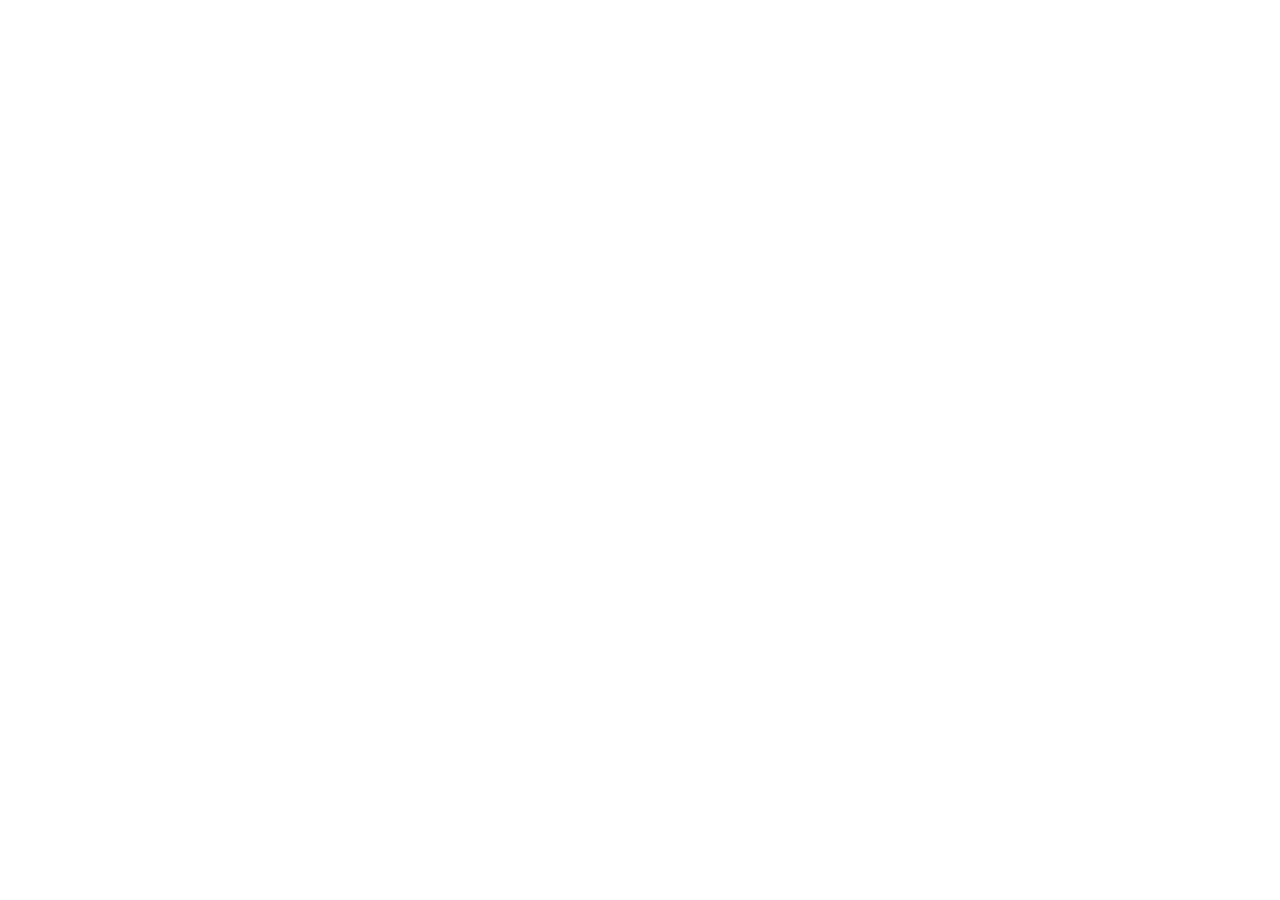
==== index.html @ ee0d394a "Updates" ====
<!doctype html><html lang="en"><head><meta charset="utf-8"/><link rel="icon" href="/portfolio/favicon.ico"/><meta name="viewport" content="width=device-width,initial-scale=1"/><meta name="theme-color" content="#000000"/><meta name="description" content="Web site created using create-react-app"/><link rel="apple-touch-icon" href="/portfolio/logo192.png"/><link rel="manifest" href="/portfolio/manifest.json"/><title>React App</title><link href="/portfolio/static/css/main.e05fc417.chunk.css" rel="stylesheet"></head><body><noscript>You need to enable JavaScript to run this app.</noscript><div id="root"></div><script>!function(e){function r(r){for(var n,i,a=r[0],c=r[1],l=r[2],p=0,s=[];p<a.length;p++)i=a[p],Object.prototype.hasOwnProperty.call(o,i)&&o[i]&&s.push(o[i][0]),o[i]=0;for(n in c)Object.prototype.hasOwnProperty.call(c,n)&&(e[n]=c[n]);for(f&&f(r);s.length;)s.shift()();return u.push.apply(u,l||[]),t()}function t(){for(var e,r=0;r<u.length;r++){for(var t=u[r],n=!0,a=1;a<t.length;a++){var c=t[a];0!==o[c]&&(n=!1)}n&&(u.splice(r--,1),e=i(i.s=t[0]))}return e}var n={},o={1:0},u=[];function i(r){if(n[r])return n[r].exports;var t=n[r]={i:r,l:!1,exports:{}};return e[r].call(t.exports,t,t.exports,i),t.l=!0,t.exports}i.e=function(e){var r=[],t=o[e];if(0!==t)if(t)r.push(t[2]);else{var n=new Promise((function(r,n){t=o[e]=[r,n]}));r.push(t[2]=n);var u,a=document.createElement("script");a.charset="utf-8",a.timeout=120,i.nc&&a.setAttribute("nonce",i.nc),a.src=function(e){return i.p+"static/js/"+({}[e]||e)+"."+{3:"037e3eae"}[e]+".chunk.js"}(e);var c=new Error;u=function(r){a.onerror=a.onload=null,clearTimeout(l);var t=o[e];if(0!==t){if(t){var n=r&&("load"===r.type?"missing":r.type),u=r&&r.target&&r.target.src;c.message="Loading chunk "+e+" failed.\n("+n+": "+u+")",c.name="ChunkLoadError",c.type=n,c.request=u,t[1](c)}o[e]=void 0}};var l=setTimeout((function(){u({type:"timeout",target:a})}),12e4);a.onerror=a.onload=u,document.head.appendChild(a)}return Promise.all(r)},i.m=e,i.c=n,i.d=function(e,r,t){i.o(e,r)||Object.defineProperty(e,r,{enumerable:!0,get:t})},i.r=function(e){"undefined"!=typeof Symbol&&Symbol.toStringTag&&Object.defineProperty(e,Symbol.toStringTag,{value:"Module"}),Object.defineProperty(e,"__esModule",{value:!0})},i.t=function(e,r){if(1&r&&(e=i(e)),8&r)return e;if(4&r&&"object"==typeof e&&e&&e.__esModule)return e;var t=Object.create(null);if(i.r(t),Object.defineProperty(t,"default",{enumerable:!0,value:e}),2&r&&"string"!=typeof e)for(var n in e)i.d(t,n,function(r){return e[r]}.bind(null,n));return t},i.n=function(e){var r=e&&e.__esModule?function(){return e.default}:function(){return e};return i.d(r,"a",r),r},i.o=function(e,r){return Object.prototype.hasOwnProperty.call(e,r)},i.p="/portfolio/",i.oe=function(e){throw console.error(e),e};var a=this.webpackJsonpportfolio=this.webpackJsonpportfolio||[],c=a.push.bind(a);a.push=r,a=a.slice();for(var l=0;l<a.length;l++)r(a[l]);var f=c;t()}([])</script><script src="/portfolio/static/js/2.53d384a8.chunk.js"></script><script src="/portfolio/static/js/main.464e2781.chunk.js"></script></body></html>
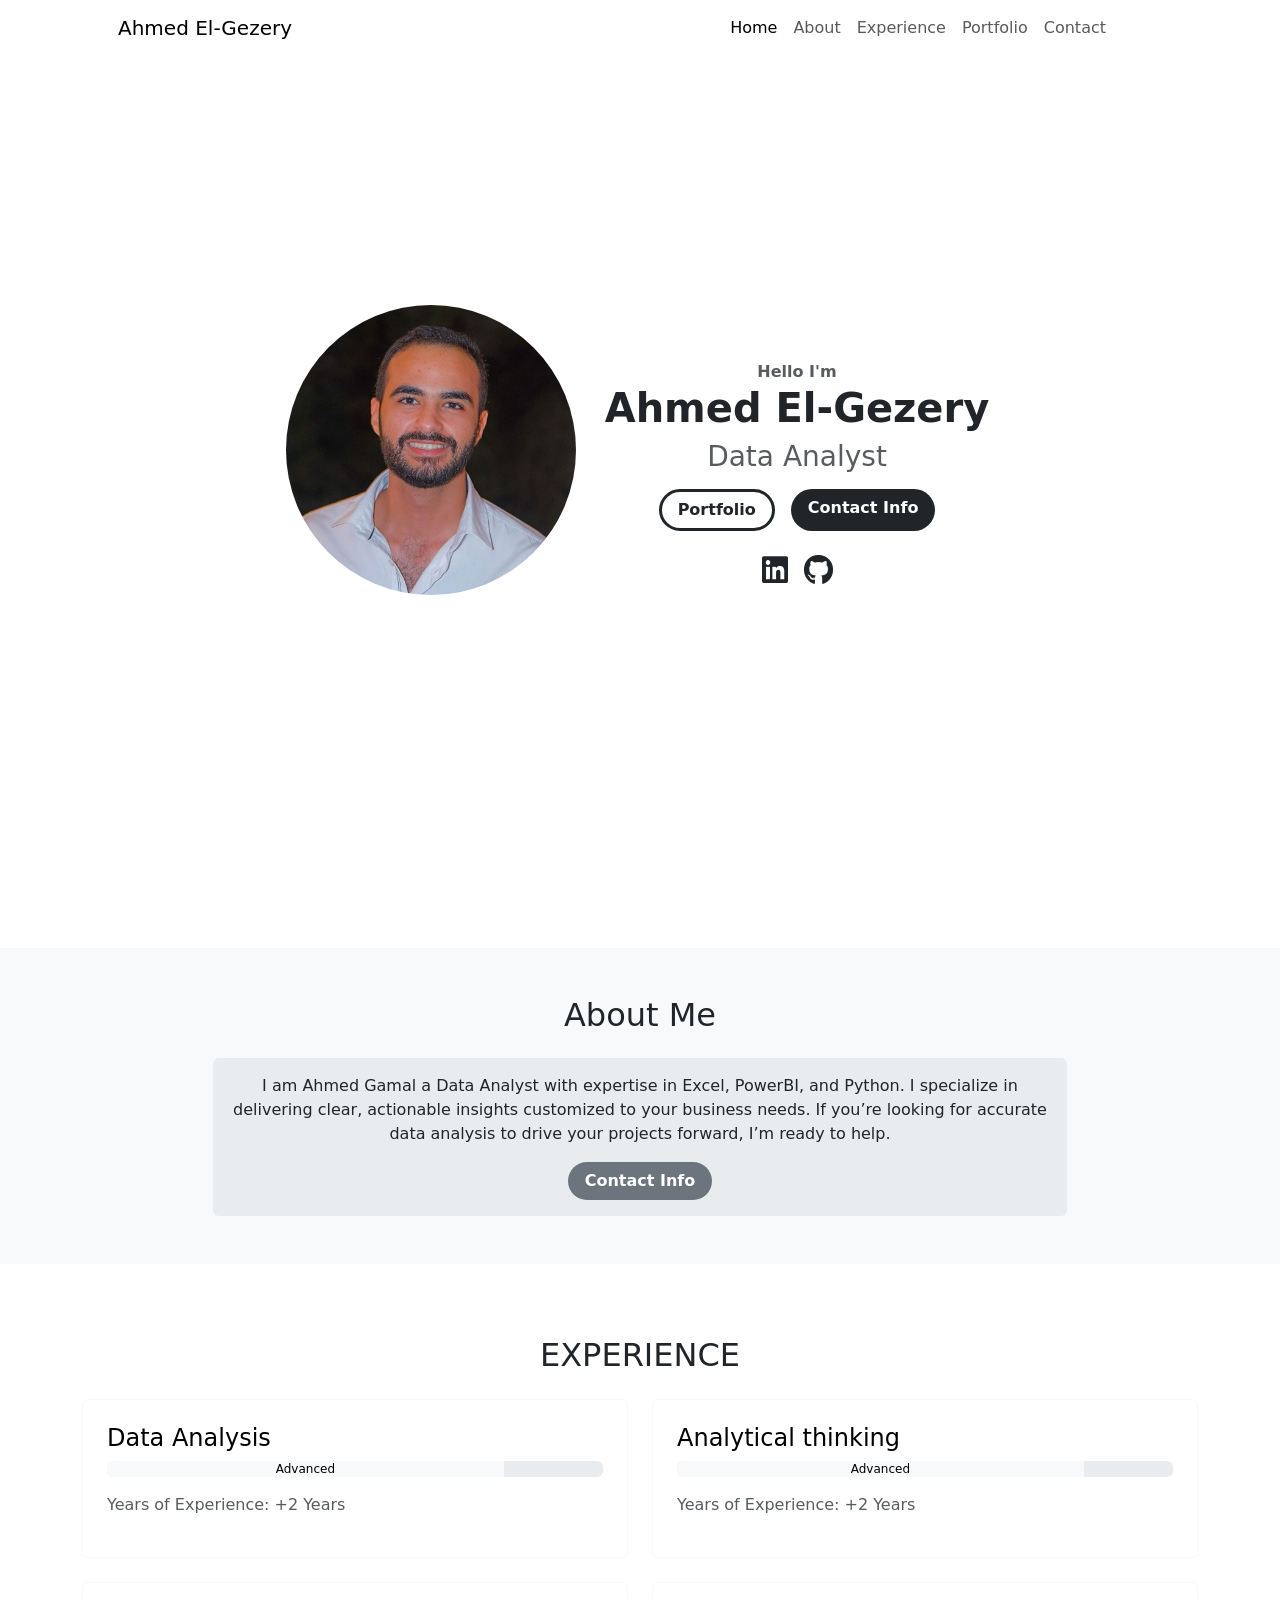
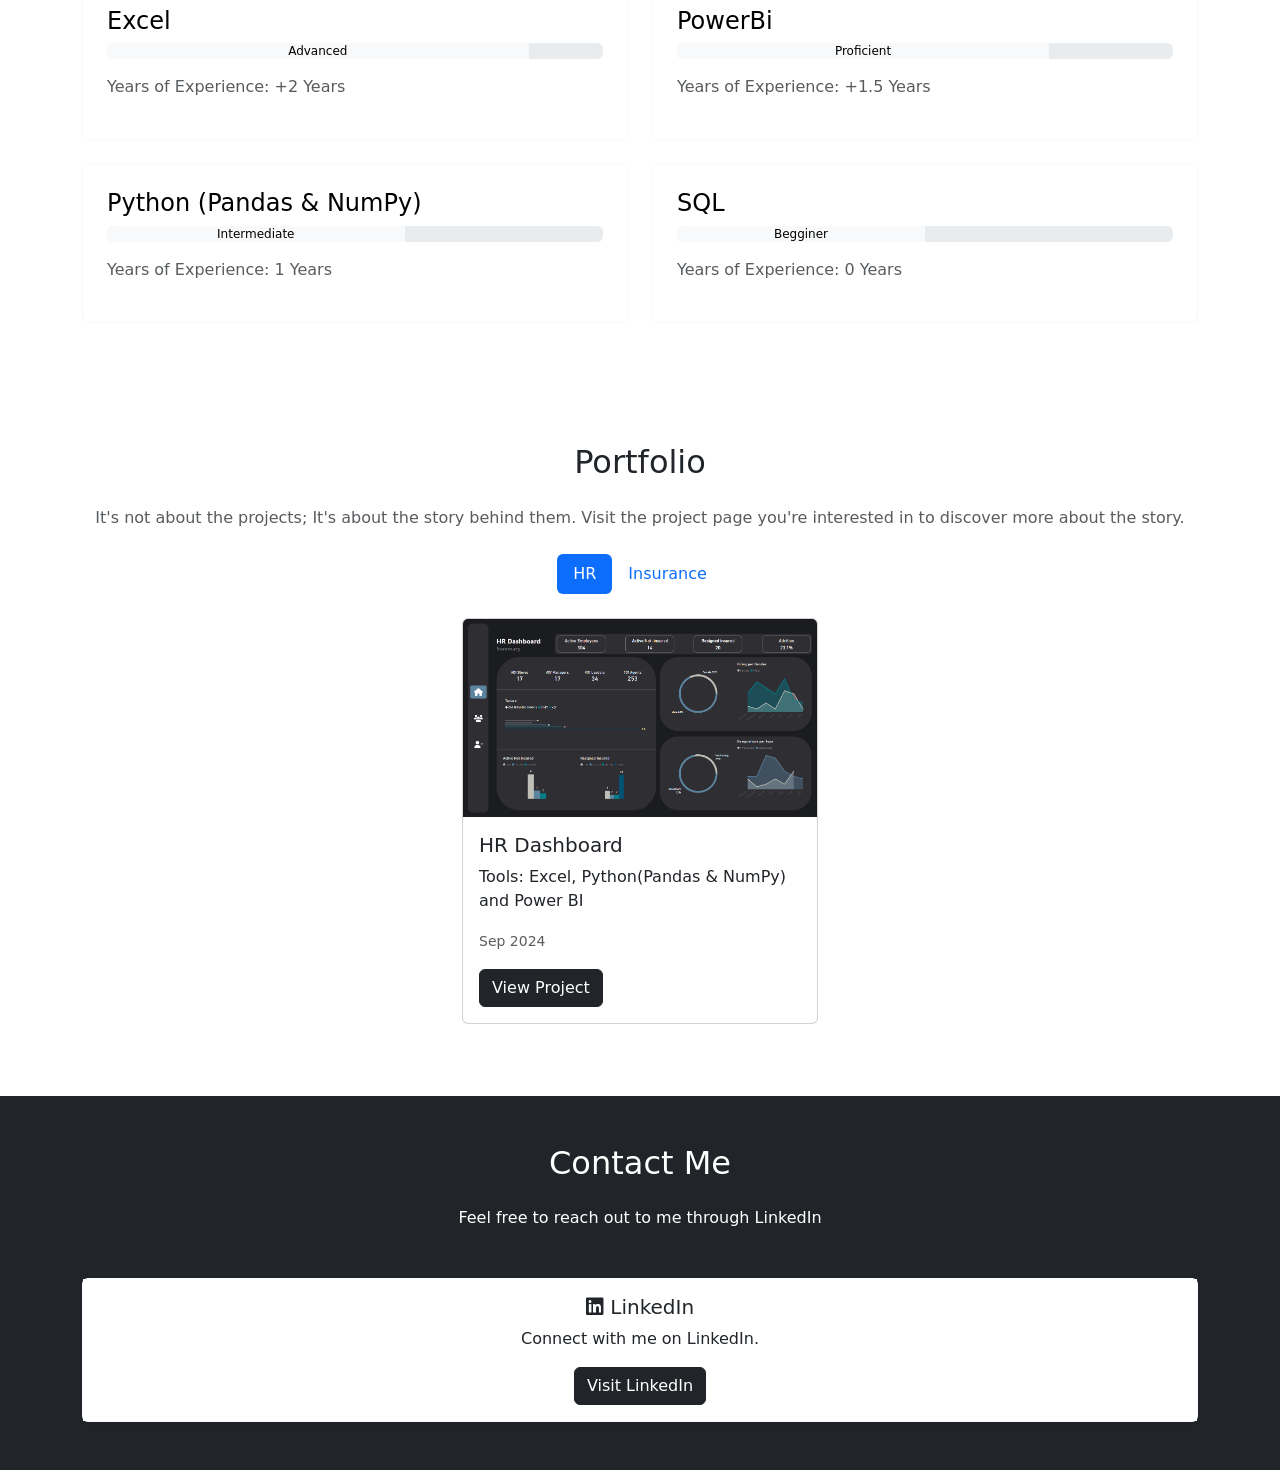
==== commit e2d5c19d: "Add files via upload" ====
--- a/index.html
+++ b/index.html
@@ -1 +1,317 @@
-<!doctype html><html lang="en"><head><meta charset="utf-8"/><link rel="icon" href="/portfolio/favicon.ico"/><meta name="viewport" content="width=device-width,initial-scale=1"/><meta name="theme-color" content="#000000"/><meta name="description" content="Web site created using create-react-app"/><link rel="apple-touch-icon" href="/portfolio/logo192.png"/><link rel="manifest" href="/portfolio/manifest.json"/><title>React App</title><link href="/portfolio/static/css/main.e05fc417.chunk.css" rel="stylesheet"></head><body><noscript>You need to enable JavaScript to run this app.</noscript><div id="root"></div><script>!function(e){function r(r){for(var n,i,a=r[0],c=r[1],l=r[2],p=0,s=[];p<a.length;p++)i=a[p],Object.prototype.hasOwnProperty.call(o,i)&&o[i]&&s.push(o[i][0]),o[i]=0;for(n in c)Object.prototype.hasOwnProperty.call(c,n)&&(e[n]=c[n]);for(f&&f(r);s.length;)s.shift()();return u.push.apply(u,l||[]),t()}function t(){for(var e,r=0;r<u.length;r++){for(var t=u[r],n=!0,a=1;a<t.length;a++){var c=t[a];0!==o[c]&&(n=!1)}n&&(u.splice(r--,1),e=i(i.s=t[0]))}return e}var n={},o={1:0},u=[];function i(r){if(n[r])return n[r].exports;var t=n[r]={i:r,l:!1,exports:{}};return e[r].call(t.exports,t,t.exports,i),t.l=!0,t.exports}i.e=function(e){var r=[],t=o[e];if(0!==t)if(t)r.push(t[2]);else{var n=new Promise((function(r,n){t=o[e]=[r,n]}));r.push(t[2]=n);var u,a=document.createElement("script");a.charset="utf-8",a.timeout=120,i.nc&&a.setAttribute("nonce",i.nc),a.src=function(e){return i.p+"static/js/"+({}[e]||e)+"."+{3:"037e3eae"}[e]+".chunk.js"}(e);var c=new Error;u=function(r){a.onerror=a.onload=null,clearTimeout(l);var t=o[e];if(0!==t){if(t){var n=r&&("load"===r.type?"missing":r.type),u=r&&r.target&&r.target.src;c.message="Loading chunk "+e+" failed.\n("+n+": "+u+")",c.name="ChunkLoadError",c.type=n,c.request=u,t[1](c)}o[e]=void 0}};var l=setTimeout((function(){u({type:"timeout",target:a})}),12e4);a.onerror=a.onload=u,document.head.appendChild(a)}return Promise.all(r)},i.m=e,i.c=n,i.d=function(e,r,t){i.o(e,r)||Object.defineProperty(e,r,{enumerable:!0,get:t})},i.r=function(e){"undefined"!=typeof Symbol&&Symbol.toStringTag&&Object.defineProperty(e,Symbol.toStringTag,{value:"Module"}),Object.defineProperty(e,"__esModule",{value:!0})},i.t=function(e,r){if(1&r&&(e=i(e)),8&r)return e;if(4&r&&"object"==typeof e&&e&&e.__esModule)return e;var t=Object.create(null);if(i.r(t),Object.defineProperty(t,"default",{enumerable:!0,value:e}),2&r&&"string"!=typeof e)for(var n in e)i.d(t,n,function(r){return e[r]}.bind(null,n));return t},i.n=function(e){var r=e&&e.__esModule?function(){return e.default}:function(){return e};return i.d(r,"a",r),r},i.o=function(e,r){return Object.prototype.hasOwnProperty.call(e,r)},i.p="/portfolio/",i.oe=function(e){throw console.error(e),e};var a=this.webpackJsonpportfolio=this.webpackJsonpportfolio||[],c=a.push.bind(a);a.push=r,a=a.slice();for(var l=0;l<a.length;l++)r(a[l]);var f=c;t()}([])</script><script src="/portfolio/static/js/2.53d384a8.chunk.js"></script><script src="/portfolio/static/js/main.464e2781.chunk.js"></script></body></html>+<!DOCTYPE html>
+<html lang="en">
+
+<head>
+    <meta charset="UTF-8">
+    <meta name="viewport" content="width=device-width, initial-scale=1.0">
+    <title>Ahmed El-Gezery</title>
+    <link href="https://cdn.jsdelivr.net/npm/bootstrap@5.3.3/dist/css/bootstrap.min.css" rel="stylesheet"
+        integrity="sha384-QWTKZyjpPEjISv5WaRU9OFeRpok6YctnYmDr5pNlyT2bRjXh0JMhjY6hW+ALEwIH" crossorigin="anonymous">
+    <link rel="stylesheet" href="https://cdnjs.cloudflare.com/ajax/libs/font-awesome/6.0.0-beta3/css/all.min.css">
+
+</head>
+
+<body>
+    <!-- Modal -->
+    <div class="modal fade" id="myModal" tabindex="-1" aria-labelledby="myModalLabel" aria-hidden="true">
+        <div class="modal-dialog">
+            <div class="modal-content">
+                <div class="modal-header">
+                    <h5 class="modal-title" id="myModalLabel">Hello There!</h5>
+                    <button type="button" class="btn-close" data-bs-dismiss="modal" aria-label="Close"></button>
+                </div>
+                <div class="modal-body">
+                    Thank you for visiting my portfolio. It is currently under development,
+                    but you can explore various projects that showcase my <b>analytical thinking</b> and <b>data
+                        visualization</b>
+                    skills.
+                    As you browse, you'll get a sense of my <b>experience</b> and capabilities in various tools.
+                </div>
+                <div class="modal-footer">
+                    <button type="button" class="btn btn-secondary" data-bs-dismiss="modal">Close</button>
+                </div>
+            </div>
+        </div>
+    </div>
+
+    <!-- NAVBAR-->
+    <nav id="navbar" class="navbar navbar-expand-lg bg-white fixed-top">
+        <div class="container px-5">
+            <a class="navbar-brand" href="#Home">Ahmed El-Gezery</a>
+            <button class="navbar-toggler border-0 outline-0" type="button" data-bs-toggle="collapse"
+                data-bs-target="#navbarNavAltMarkup" aria-controls="navbarNavAltMarkup" aria-expanded="false"
+                aria-label="Toggle navigation">
+                <span class="navbar-toggler-icon"></span>
+            </button>
+
+
+            <div class="collapse navbar-collapse" id="navbarNavAltMarkup">
+                <div class="navbar-nav ms-auto me-5">
+                    <a class="nav-link active" aria-current="page" href="#Home">Home</a>
+                    <a class="nav-link" aria-current="page" href="#About">About</a>
+                    <a class="nav-link" href="#Experience">Experience</a>
+                    <a class="nav-link" href="#Portfolio">Portfolio</a>
+                    <a class="nav-link" href="#Contact">Contact</a>
+                </div>
+            </div>
+        </div>
+    </nav>
+    <!-- Intro-->
+    <div class="container-fluid vh-100 d-flex align-items-center justify-content-center mt-4" id="Home">
+        <div class="row w-100 justify-content-center text-center align-items-center text-md-left">
+
+            <div class="col-md-3 mb-5 d-flex justify-content-center">
+                <img src="./Img/My Pic.jpg" alt="Profile" class="img-fluid rounded-circle"
+                    style="width: 300px; height: 290px; object-fit: cover;">
+            </div>
+
+
+            <div class="col-md-4">
+                <p class="text-muted fw-bold mb-0">Hello I'm</p>
+                <h1 class="fw-bold">Ahmed El-Gezery</h1>
+                <h3 class="text-muted mb-3">Data Analyst</h3>
+                <div class="d-flex justify-content-center mb-4">
+                    <a href="#Portfolio"
+                        class="btn btn-outline-dark bg-white rounded-pill mx-2 ps-3 pe-3 text-dark fw-bold"
+                        style="border-width: 3px; box-shadow: none;">Portfolio</a>
+                    <a href="#Contact" class="btn bg-dark text-white rounded-pill mx-2 ps-3 pe-3 fw-bold">Contact
+                        Info</a>
+
+                </div>
+                <div class="d-flex justify-content-center">
+                    <a href="https://www.linkedin.com/in/ahmedelgezery" class="d-inline-block mx-2" target="_blank">
+                        <i class="fab fa-linkedin" style="font-size: 30px; color: #212529;"></i>
+                    </a>
+                    <a href="https://github.com/AhmedEl-Gezery" class="d-inline-block mx-2" target="_blank">
+                        <i class="fa-brands fa-github" style="font-size: 30px; color: #212529;"></i>
+                    </a>
+                </div>
+            </div>
+        </div>
+    </div>
+    <!-- About-->
+    <div class="my-4 d-flex justify-content-center flex-column align-items-center bg-light py-5" id="About">
+        <h2 class="text-center mb-4">About Me</h2>
+        <div class="p-3 rounded bg-body-secondary text-center col-md-8 mx-3 mx-sm-0">
+            <p>I am Ahmed Gamal a Data Analyst with expertise in Excel, PowerBI, and Python. I specialize in delivering
+                clear, actionable insights customized to your business needs. If you’re looking for accurate data
+                analysis to drive your projects forward, I’m ready to help.
+            </p>
+            <a href="#Contact" class="btn bg-secondary text-white rounded-pill mx-2 ps-3 pe-3 fw-bold">Contact Info</a>
+        </div>
+    </div>
+
+    <!-- Experience-->
+    <section id="Experience" class="py-5">
+        <div class="container">
+            <h2 class="text-center text-uppercase mb-4">Experience</h2>
+            <div class="row" id="experience-list">
+                <!-- Skills will be dynamically inserted here -->
+            </div>
+        </div>
+    </section>
+
+    <!-- Portfolio-->
+    <section id="Portfolio" class="container py-5">
+        <h2 class="text-center mb-4">Portfolio</h2>
+        <!-- Add paragraph here -->
+        <p class="text-center text-muted mb-4">It's not about the projects; It's about the story behind them. Visit
+            the project page you're interested in to discover more about the story.</p>
+        <!-- Domains -->
+        <ul class="nav nav-pills justify-content-center mb-4" id="domain-tabs">
+            <!-- <li class="nav-item">
+                <a class="nav-link active" style="cursor: pointer;" data-domain="sales">Sales</a>
+            </li>-->
+            <li class="nav-item">
+                <a class="nav-link active" style="cursor: pointer;" data-domain="hr">HR</a>
+            </li>
+            <li class="nav-item">
+                <a class="nav-link" style="cursor: pointer;" data-domain="insurance">Insurance</a>
+            </li>
+        </ul>
+        <!-- Projects -->
+        <div id="project-list" class="row justify-content-center">
+            <!-- JavaScript will populate this area -->
+        </div>
+    </section>
+
+    <!-- Contact-->
+    <section id="Contact" class="text-center py-5 bg-dark text-white">
+        <div class="container">
+            <h2 class="mb-4">Contact Me</h2>
+            <p class="mb-5">Feel free to reach out to me through LinkedIn</p>
+            <div class="row">
+                <!-- LinkedIn Card -->
+                <div class="">
+                    <div class="card bg-secondary border-light shadow-sm">
+                        <div class="card-body" style=" background-color: white;">
+                            <h5 class="card-title"><i class="fab fa-linkedin"></i> LinkedIn</h5>
+                            <p class="card-text">Connect with me on LinkedIn.</p>
+                            <a href="https://www.linkedin.com/in/ahmedelgezery" class="btn btn-dark" target="_blank">
+                                Visit LinkedIn
+                            </a>
+                        </div>
+                    </div>
+                </div>
+                <!-- Email Card -->
+                <div class="col-md-6 mb-4" style="display: none;">
+                    <div class="card bg-secondary border-light shadow-sm">
+                        <div class="card-body">
+                            <h5 class="card-title"><i class="fas fa-envelope"></i> Email</h5>
+                            <p class="card-text">Drop me an email for any inquiries or collaboration.</p>
+                            <a id="emailButton" href="" class="btn btn-light">
+                                Send Email
+                            </a>
+                        </div>
+                    </div>
+                </div>
+            </div>
+        </div>
+    </section>
+
+    <!-- Toast HTML -->
+    <div class="toast-container position-fixed bottom-0 end-0 p-3">
+        <div id="liveToast" class="toast align-items-center text-white bg-primary border-0" role="alert"
+            aria-live="assertive" aria-atomic="true">
+            <div class="toast-header">
+                <strong class="me-auto">Email Notification</strong>
+                <small>Just now</small>
+                <button type="button" class="btn-close" data-bs-dismiss="toast" aria-label="Close"></button>
+            </div>
+            <div class="toast-body">
+                If you experience any issues with the email link, please contact me directly at:
+
+            </div>
+        </div>
+    </div>
+
+
+
+
+    <script>
+        //Modal
+        window.onload = function () {
+            setTimeout(function () {
+                var myModal = new bootstrap.Modal(document.getElementById('myModal'));
+                myModal.show();
+            }, 1500); // 3000 milliseconds = 3 seconds
+        };
+
+
+
+
+
+
+        document.getElementById('emailButton').addEventListener('click', function (event) {
+            // Set a timer to show the toast if the mail client doesn't open
+            setTimeout(function () {
+                const liveToast = new bootstrap.Toast(document.getElementById('liveToast'), {
+                    autohide: false // Prevent auto-closing
+                });
+                liveToast.show();
+            }, 1000); // Adjust the delay as needed
+        });
+
+        // Portfolio
+        const projects = {
+            /* sales: [
+                 {
+                     title: "Sales Dashboard",
+                     description: "Soon",
+                     img: "HR Dashboard 1.jpg",
+                     date: "March 2024",
+                     link: "#"
+                 }
+             ],*/
+
+            hr: [
+                {
+                    title: "HR Dashboard",
+                    description: "Tools: Excel, Python(Pandas & NumPy) and Power BI",
+                    img: "./Img/HR_Dashboard_1.png",
+                    date: "Sep 2024",
+                    link: "HR_Dashboard.html"
+                }
+            ],
+            insurance: [
+                {
+                    title: "Medical Insurance Dashboard",
+                    description: "Tools: Excel and Power BI",
+                    img: "./Img/Medical_Insurance_1.png",
+                    date: "Sep 2024",
+                    link: "Medical_Insurance.html"
+                }
+            ]
+        };
+
+        function loadProjects(domain) {
+            const projectList = document.getElementById("project-list");
+            projectList.innerHTML = "";
+
+            projects[domain].forEach(project => {
+                const projectHTML = `
+            <div class="col-md-4 mb-4">
+                <div class="card">
+                    <img src="${project.img}" class="card-img-top" alt="${project.title}">
+                    <div class="card-body">
+                        <h5 class="card-title">${project.title}</h5>
+                        <p class="card-text">${project.description}</p>
+                        <p class="card-text"><small class="text-muted">${project.date}</small></p>
+                        <a href="${project.link}" class="btn btn-dark">View Project</a>
+                    </div>
+                </div>
+            </div>`;
+                projectList.insertAdjacentHTML("beforeend", projectHTML);
+            });
+        }
+
+        document.querySelectorAll('#domain-tabs .nav-link').forEach(tab => {
+            tab.addEventListener('click', function () {
+                document.querySelector('#domain-tabs .nav-link.active').classList.remove('active');
+                this.classList.add('active');
+                loadProjects(this.getAttribute('data-domain'));
+            });
+        });
+
+        // Load initial domain projects
+        loadProjects('hr');
+
+
+
+
+        // Experience
+        const skills = [
+            { name: "Data Analysis", level: "Advanced", progress: 80, years: "+2" },
+            { name: "Analytical thinking", level: "Advanced", progress: 82, years: "+2" },
+            { name: "Excel", level: "Advanced", progress: 85, years: "+2" },
+            { name: "PowerBi", level: "Proficient", progress: 75, years: "+1.5" },
+            { name: "Python (Pandas & NumPy)", level: "Intermediate", progress: 60, years: 1 },
+            { name: "SQL", level: "Begginer", progress: 50, years: 0 },
+            // Add more skills here
+        ];
+
+        const experienceList = document.getElementById('experience-list');
+
+        skills.forEach(skill => {
+            experienceList.innerHTML += `
+      <div class="col-md-6 mb-4">
+        <div class="experience-item p-4 border border-light rounded">
+          <h4 class="text-black">${skill.name}</h4>
+          <div class="progress mb-3">
+            <div class="progress-bar bg-light text-black" role="progressbar" style="width: ${skill.progress}%;" aria-valuenow="${skill.progress}" aria-valuemin="0" aria-valuemax="100">${skill.level}</div>
+          </div>
+          <p class="text-muted">Years of Experience: ${skill.years} Years</p>
+        </div>
+      </div>
+    `;
+        });
+    </script>
+    <script src="https://cdn.jsdelivr.net/npm/@popperjs/core@2.11.8/dist/umd/popper.min.js"
+        integrity="sha384-I7E8VVD/ismYTF4hNIPjVp/Zjvgyol6VFvRkX/vR+Vc4jQkC+hVqc2pM8ODewa9r"
+        crossorigin="anonymous"></script>
+    <script src="https://cdn.jsdelivr.net/npm/bootstrap@5.3.3/dist/js/bootstrap.min.js"
+        integrity="sha384-0pUGZvbkm6XF6gxjEnlmuGrJXVbNuzT9qBBavbLwCsOGabYfZo0T0to5eqruptLy"
+        crossorigin="anonymous"></script>
+</body>
+
+</html>
